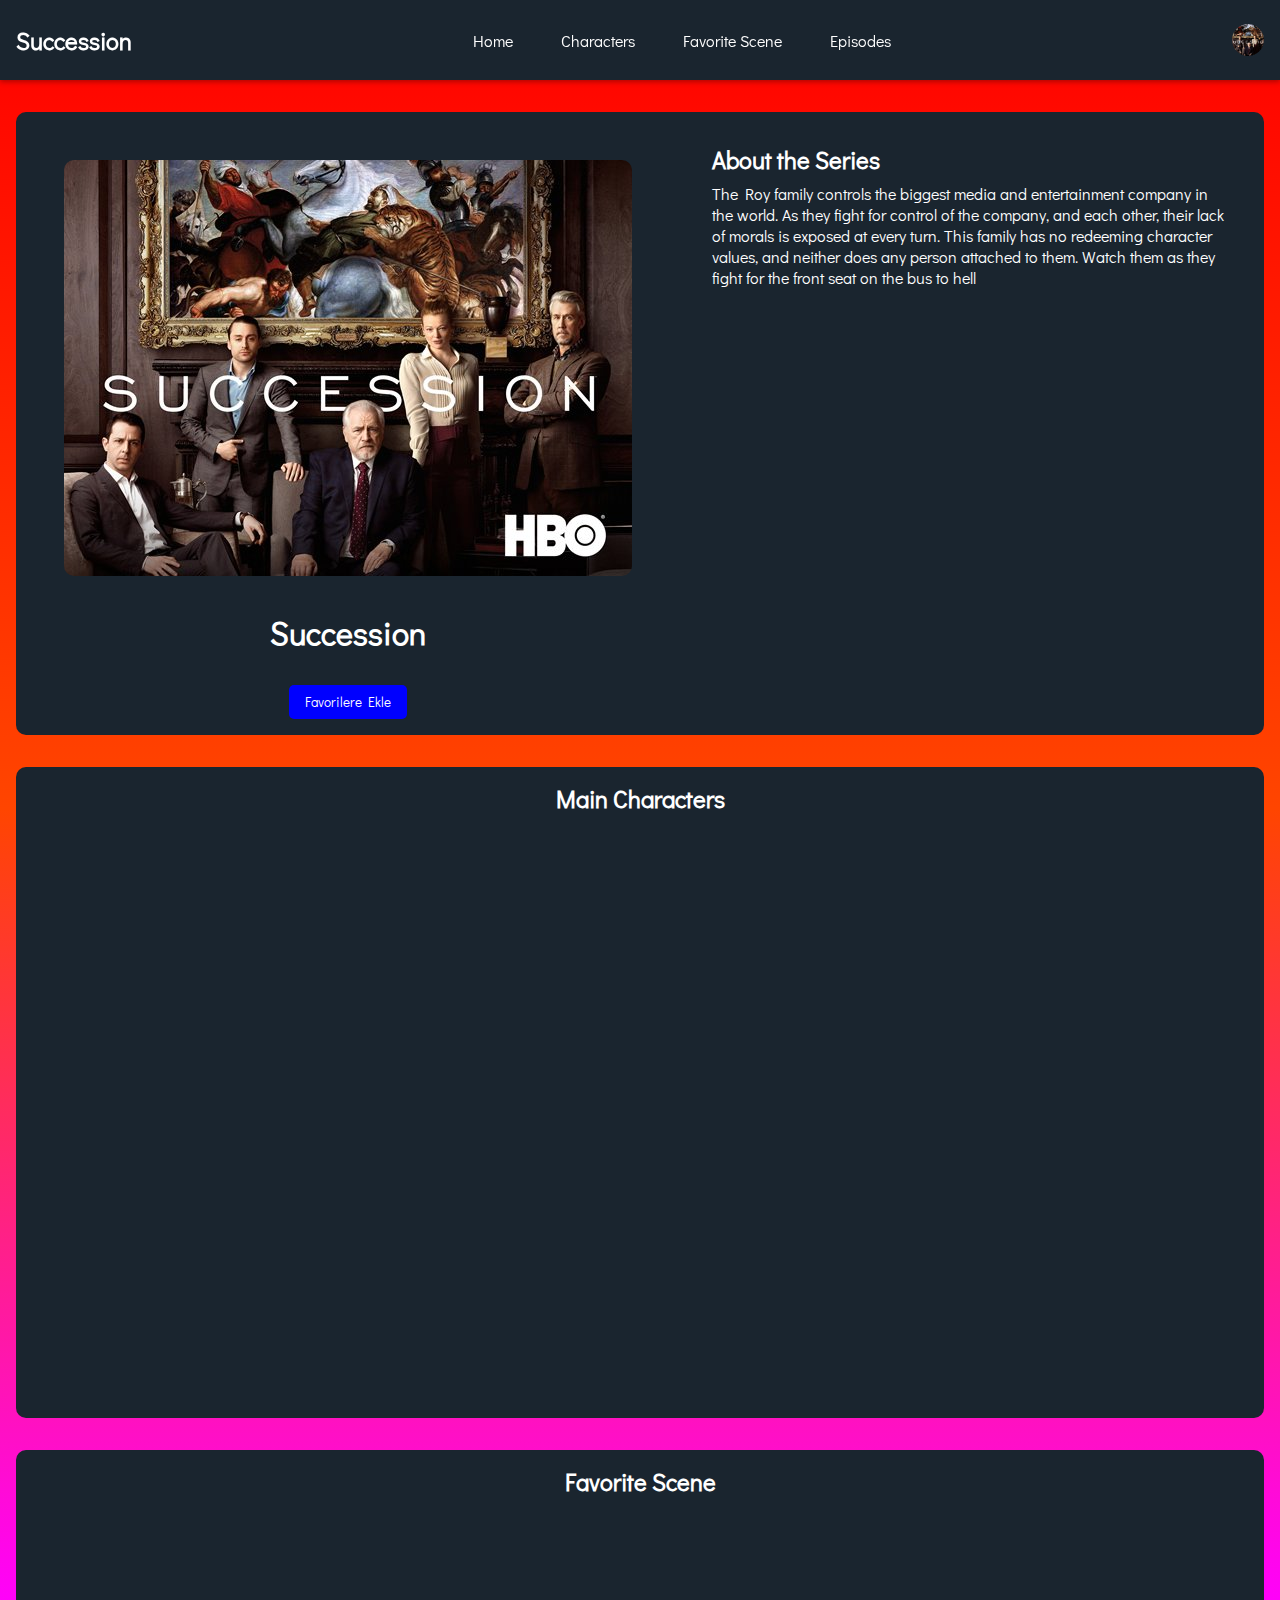
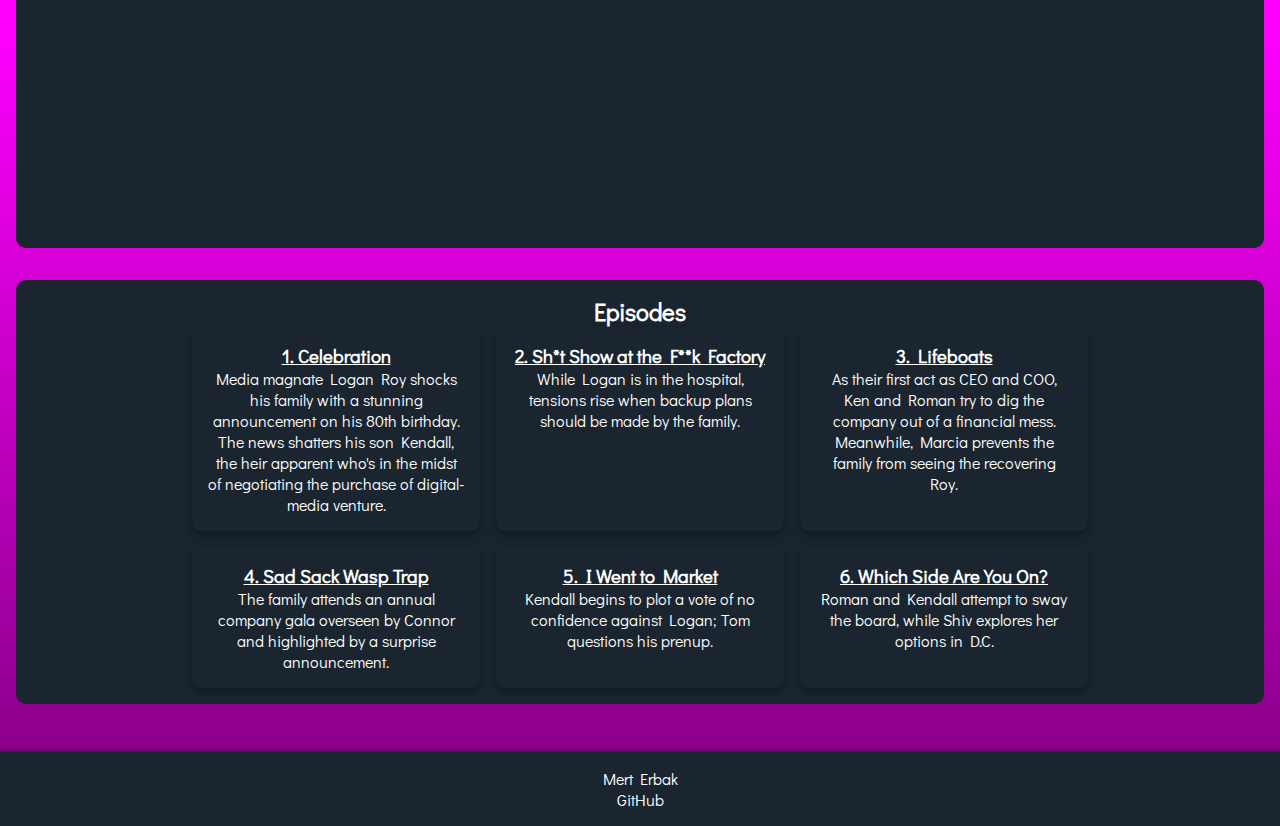
==== Week-1/index.html @ 4d00e484 "Add files via upload" ====
<!DOCTYPE html>
<html lang="en">
<head>
    <meta charset="UTF-8">
    <meta name="viewport" content="width=device-width, initial-scale=1.0">
    <title>Succession</title>
    <link rel="stylesheet" href="styles.css">
    <link href="https://fonts.googleapis.com/css2?family=Didact+Gothic&display=swap" rel="stylesheet">
</head>
<body>
    <!-- navbar-->
    <input type="checkbox" class="menu-check" id="menu-toggle-checkbox">
    <nav class="nav">
        <header>
            <h2>Succession</h2>
        </header>
        <label for="menu-toggle-checkbox" class="menu-btn">☰</label>
        <ul>
            <li><a href="#home">Home</a></li>
            <li><a href="#characters">Characters</a></li>
            <li><a href="#favorite-scene">Favorite Scene</a></li>
            <li><a href="#episodes">Episodes</a></li>
        </ul>
        <div class="profile-pic">
            <img src="images/succession-logo.jpg" alt="Profile Icon">
        </div>
    </nav>
    <!-- home-->
<main>
    <section class="home box" id="home">
        <div class="intro">
            <div class="poster-box">
                <a href="https://www.imdb.com/title/tt7660850/" target="_blank">
                    <img src="images/succession-logo.jpg" alt="Succession Poster" class="poster-img">
                    <h1>Succession</h1>
                </a>
                <button class="fav-btn">Favorilere Ekle</button>
            </div>
            <div class="plot" id="plot">
                <h2>About the Series</h2>
                <p>The Roy family controls the biggest media and entertainment company in the world. As they fight for control of the company, and each other, their lack of morals is exposed at every turn. This family has no redeeming character values, and neither does any person attached to them. Watch them as they fight for the front seat on the bus to hell</p>
            </div>
        </div>
    </section>
    <!-- characters-->
    <section class="chars box" id="characters">
        <h2>Main Characters</h2>
        <div class="char-list">
            <div class="char-card">
                <img src="images/kendall.jpg" alt="Kendall Roy">
                <div class="char-info">
                    <span>Kendall Roy</span>
                    <p>Kendall Roy, portrayed by Jeremy Strong, is the ambitious eldest son of Logan Roy. Constantly seeking to prove his worth, Kendall struggles with the weight of his father’s legacy and his own personal demons, including battles with addiction and self-doubt. His journey is marked by attempts to seize control of Waystar Royco, often clashing with his siblings and father in a relentless pursuit of power.</p>
                </div>
            </div>
            <div class="char-card">
                <img src="images/logan.jpg" alt="Logan Roy">
                <div class="char-info">
                    <span>Logan Roy</span>
                    <p>Logan Roy, brought to life by Brian Cox, is the ruthless patriarch and founder of Waystar Royco. A towering figure in the media world, Logan’s iron grip on his empire is matched only by his manipulative prowess. Despite his age and health challenges, he remains a formidable force, pitting his children against each other to ensure his legacy endures, all while maintaining an aura of unyielding dominance.</p>
                </div>
            </div>
            <div class="char-card">
                <img src="images/roman.jpg" alt="Roman Roy">
                <div class="char-info">
                    <span>Roman Roy</span>
                    <p>Roman Roy, played by Kieran Culkin, is the irreverent and sharp-tongued youngest son of the Roy family. Known for his biting sarcasm and carefree attitude, Roman often masks his insecurities with humor. While he lacks the discipline of Kendall or the experience of Logan, his unpredictable nature and quick wit make him a wildcard in the family’s power struggles, often surprising those who underestimate him.</p>
                </div>
            </div>
        </div>
    </section>
    <!-- favorite scene -->
    <section class="fav-scene box" id="favorite-scene">
        <h2>Favorite Scene</h2>
        <iframe width="560" height="315" src="https://www.youtube.com/embed/nax0_Arg5bo?si=lbWKKpY06K8uQAgD" title="Kendall’s Press Conference" frameborder="0" allowfullscreen></iframe>
    </section>
    <!-- episodes-->
    <section class="episodes box" id="episodes">
        <h2>Episodes</h2>
        <div class="ep-list">
            <div class="ep-card">
                <h3><a href="https://www.imdb.com/title/tt5791038/?ref_=ttep_ep_1" target="_blank">1. Celebration</a></h3>
                <p>Media magnate Logan Roy shocks his family with a stunning announcement on his 80th birthday. The news shatters his son Kendall, the heir apparent who's in the midst of negotiating the purchase of digital-media venture.</p>
            </div>
            <div class="ep-card">
                <h3><a href="https://www.imdb.com/title/tt7660884/?ref_=ttep_ep_2" target="_blank">2. Sh*t Show at the F**k Factory</a></h3>
                <p>While Logan is in the hospital, tensions rise when backup plans should be made by the family.</p>
            </div>
            <div class="ep-card">
                <h3><a href="https://www.imdb.com/title/tt7660884/?ref_=ttep_ep_3" target="_blank">3. Lifeboats</a></h3>
                <p>As their first act as CEO and COO, Ken and Roman try to dig the company out of a financial mess. Meanwhile, Marcia prevents the family from seeing the recovering Roy.</p>
            </div>
            <div class="ep-card">
                <h3><a href="https://www.imdb.com/title/tt7660884/?ref_=ttep_ep_4" target="_blank">4. Sad Sack Wasp Trap</a></h3>
                <p>The family attends an annual company gala overseen by Connor and highlighted by a surprise announcement.</p>
            </div>
            <div class="ep-card">
                <h3><a href="https://www.imdb.com/title/tt7660884/?ref_=ttep_ep_5" target="_blank">5. I Went to Market</a></h3>
                <p>Kendall begins to plot a vote of no confidence against Logan; Tom questions his prenup.</p>
            </div>
            <div class="ep-card">
                <h3><a href="https://www.imdb.com/title/tt7660884/?ref_=ttep_ep_6" target="_blank">6. Which Side Are You On?</a></h3>
                <p>Roman and Kendall attempt to sway the board, while Shiv explores her options in D.C.</p>
            </div>
        </div>
    </section>
</main>
        <!-- footer-->
<footer>
    <p>Mert Erbak</p>
    <p><a href="https://github.com/merterbak">GitHub</a></p>
</footer>

<script>
    document.querySelector('.fav-btn').addEventListener('click', function() {
        this.style.backgroundColor = 'green';
    });
</script>
</body>
</html>
---- Week-1/styles.css ----
@import url('https://fonts.googleapis.com/css2?family=Didact+Gothic&display=swap'); /* Used most similar font to succesion title*/

* {
  margin: 0;
  padding: 0;
  box-sizing: border-box;
  font-family: "Didact Gothic", serif;
}
html {
  scroll-behavior: smooth;
}
body {
  min-height: 100vh;
  background: linear-gradient(to bottom, #ff0000, #ff4500, #ff00ff, #800080);
  color: white;
  position: relative;
}
.menu-check {
  display: none;
}
.menu-btn {
  display: none;
  font-size: 2rem;
  color: white;
  cursor: pointer;
  padding: 0.5rem;
  z-index: 3;
}
.nav {
  width: 100%;
  height: 5rem;
  background: #1a252f;
  position: fixed;
  top: 0;
  left: 0;
  padding: 1rem;
  box-shadow: 0 2px 5px rgba(0, 0, 0, 0.3);
  display: flex;
  align-items: center;
  justify-content: space-between;
  z-index: 2;
}
.nav header {
  display: flex;
  align-items: center;
  gap: 0.5rem;
}
.nav header h2, h1, h2, h3 {
  color: white;
}
.nav ul {
  list-style: none;
  display: flex;
  align-items: center;
  gap: 1rem;
}
.nav ul li a {
  display: flex;
  align-items: center;
  gap: 0.5rem;
  padding: 0.5rem 1rem;
  color: white;
  text-decoration: none;
  transition: background 0.3s;
}
.nav ul li a:hover {
  background: #2e3b4e;
  border-radius: 5px;
}
.material-symbols-outlined {
  font-size: 1.2rem;
}
.profile-pic {
  display: flex;
  align-items: center;
}
.profile-pic img {
    width: 2rem;   
    height: 2rem;         
    border-radius: 50%;  
    object-fit: cover;    
  }
main {
  margin-top: 6rem;
  padding: 1rem;
}
.box {
  margin-bottom: 2rem;
  text-align: center;
  background: #1a252f;
  padding: 1rem;
  border-radius: 10px;
  scroll-margin-top: 6rem;
}
.poster-img {
  max-width: 100%;
  border-radius: 10px;
  margin: 2rem;
}
.home {
  position: relative;
}
.home a {
  text-decoration: none;
  color: inherit;
}
.intro {
  display: flex;
  flex-wrap: wrap;
  gap: 2rem;
  justify-content: center;
  align-items: flex-start;
}
.poster-box {
  flex: 0 0 auto;
  text-align: center;
  display: flex;
  flex-direction: column;
  align-items: center;
  gap: 1rem;
}
.plot {
  flex: 1 1 20rem;
  max-width: 50rem;
  text-align: left;
  padding: 1rem;
}
.plot h2 {
  margin-bottom: 0.5rem;
}
.fav-btn {
  background: blue;
  color: white;
  padding: 0.5rem 1rem;
  border: none;
  border-radius: 5px;
  cursor: pointer;
  margin-top: 1rem;
  transition: background-color 0.3s;
}
.chars .char-list {
  display: flex;
  flex-wrap: wrap;
  gap: 1.5rem;
  justify-content: center;
  max-width: 80rem;
  margin: 0 auto;
}
.char-card {
  background: #1a252f;
  flex: 0 0 clamp(20rem, 30vw, 25rem);
  display: flex;
  align-items: center;
  padding: 1.5rem;
  border-radius: 10px;
  box-shadow: 0 0.5rem 1rem rgba(0, 0, 0, 0.3);
  opacity: 0;
  animation: fadeIn 0.5s ease-in forwards;
}
.char-card img {
  width: clamp(6rem, 10vw, 8rem);
  height: clamp(6rem, 10vw, 8rem);
  object-fit: cover;
  border-radius: 50%;
  margin-right: 1.5rem;
}
.char-info {
  display: flex;
  flex-direction: column;
  justify-content: center;
}
.char-card span {
  font-weight: 500;
  font-size: clamp(1.2rem, 2.5vw, 1.5rem);
  margin-bottom: 0.5rem;
}
.char-card p {
  font-size: clamp(0.9rem, 1.5vw, 1.1rem);
  line-height: 1.5;
}
.fav-scene iframe {
  max-width: 100%;
  margin-top: 1rem;
}
.episodes .ep-list {
  display: flex;
  flex-wrap: wrap;
  gap: 1rem;
  justify-content: center;
  max-width: 60rem;
  margin: 0 auto;
}
.ep-card {
  background: #1a252f;
  flex: 0 1 clamp(15rem, 30vw, 18rem);
  padding: 1rem;
  border-radius: 10px;
  box-shadow: 0 0.3rem 0.6rem rgba(0, 0, 0, 0.3);
  transition: transform 0.3s;
}
.ep-card:hover {
  transform: scale(1.02);
}
@keyframes fadeIn {
  from { opacity: 0; transform: translateY(1rem); }
  to { opacity: 1; transform: translateY(0); }
}
footer {
  text-align: center;
  padding: 1rem;
  background: #1a252f;
  box-shadow: 0 -2px 4px rgba(0, 0, 0, 0.3);
}
footer a {
  color: white;
  text-decoration: none;
  margin: 0 0.5rem;
}
.ep-list h3 a {
  color: white;
}
@media (max-width: 768px) {
  .menu-btn {
    display: block;
  }
  .nav {
    flex-wrap: wrap;
    height: auto;
    padding: 0.5rem;
  }
  .nav ul {
    display: none;
    flex-direction: column;
    width: 100%;
    background: #1a252f;
    padding: 1rem 0;
  }
  .menu-check:checked ~ .nav ul {
    display: flex;
  }
  .nav ul li {
    width: 100%;
    text-align: center;
  }
  .nav ul li a {
    padding: 1rem;
  }
  .profile-pic {
    margin-left: auto;
  }
  main {
    margin-top: 4rem;
  }
  .intro {
    flex-direction: column;
    align-items: center;
  }
  .poster-box {
    width: 100%;
    display: flex;
    flex-direction: column;
    justify-content: center;
    align-items: center;
  }
  .poster-img {
    max-width: 80%;
    margin: 1rem auto;
    display: block;
    width: clamp(10rem, 50vw, 15rem);
    height: auto;
  }
  .poster-box h1 {
    font-size: clamp(1.5rem, 5vw, 2rem);
    margin: 0.5rem 0;
  }
  .fav-btn {
    margin: 0.5rem auto;
    display: block;
  }
  .plot {
    text-align: center;
    padding: 0;
    max-width: 100%;
  }
  .chars .char-list {
    flex-direction: column;
    align-items: center;
  }
  .char-card {
    flex-basis: 100%;
    max-width: 25rem;
  }
  .ep-card {
    flex-basis: 100%;
  }
  .box {
    scroll-margin-top: 8rem;
  }
}
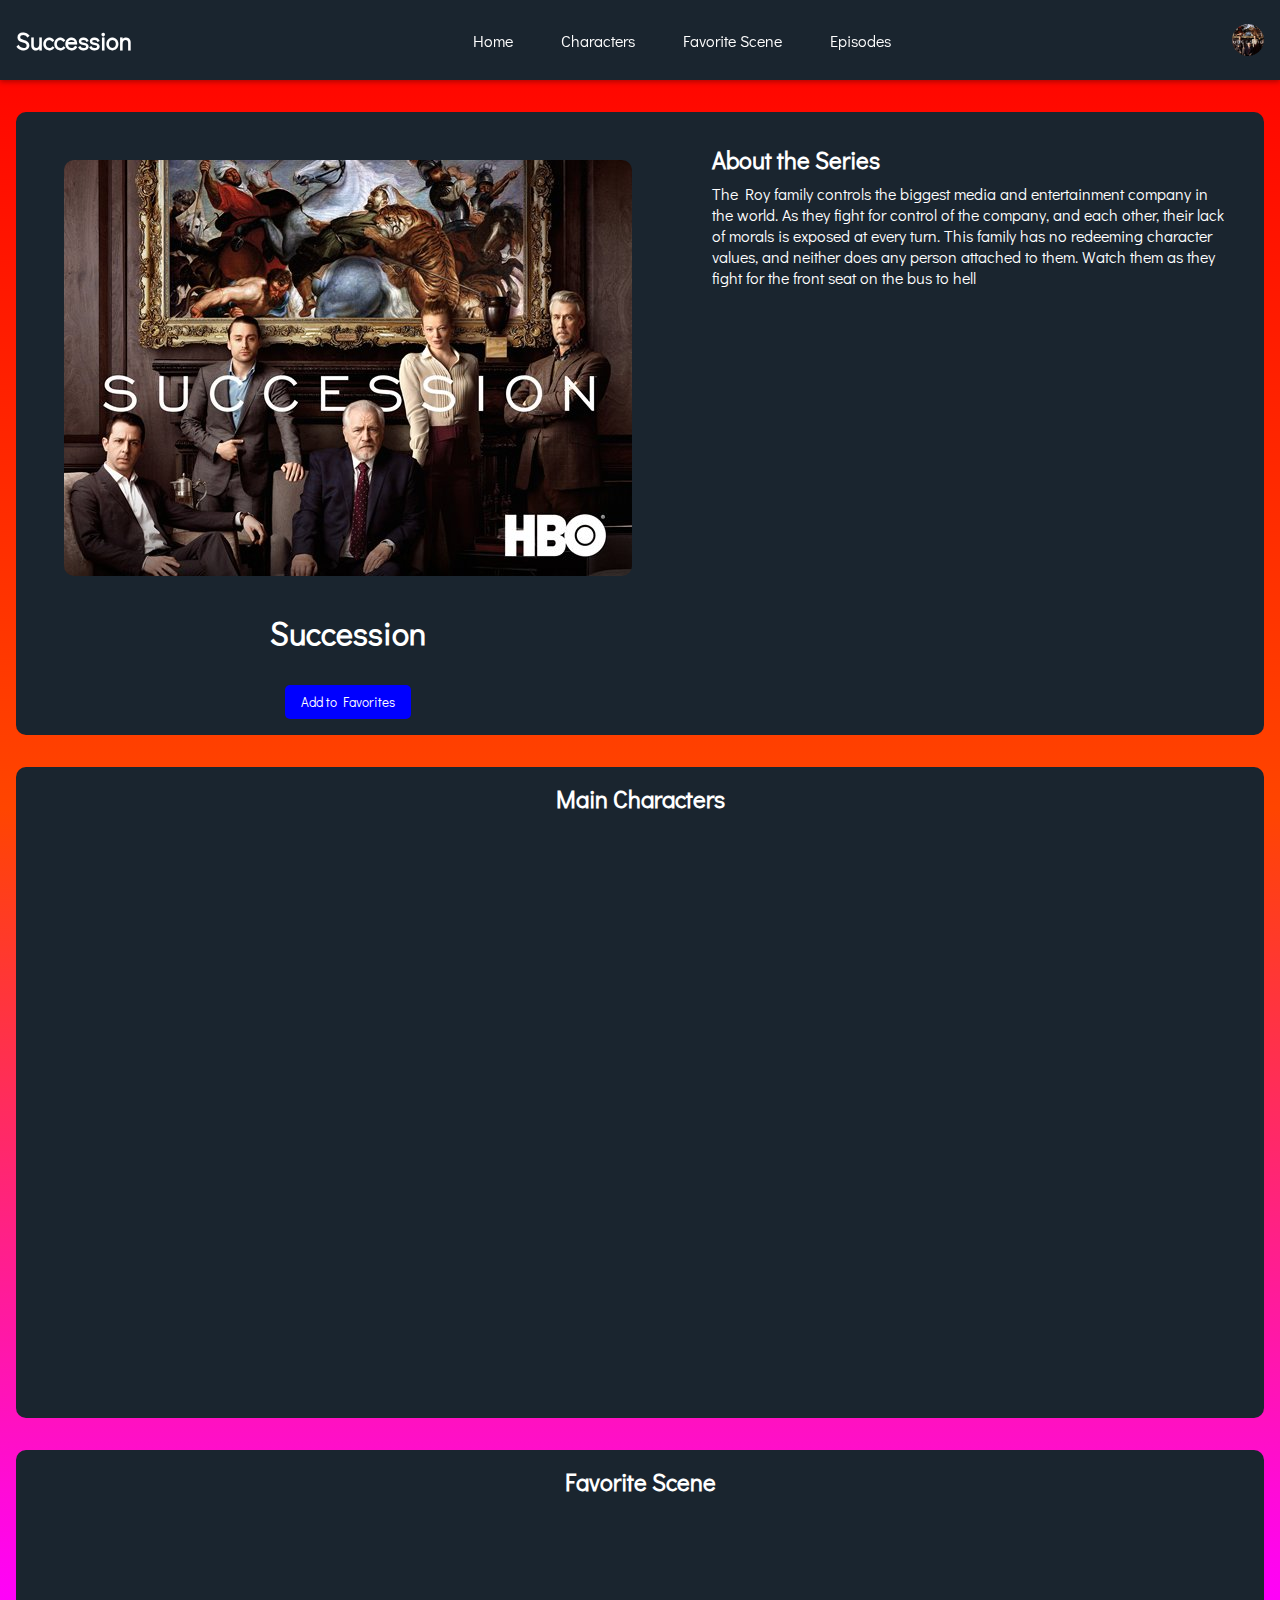
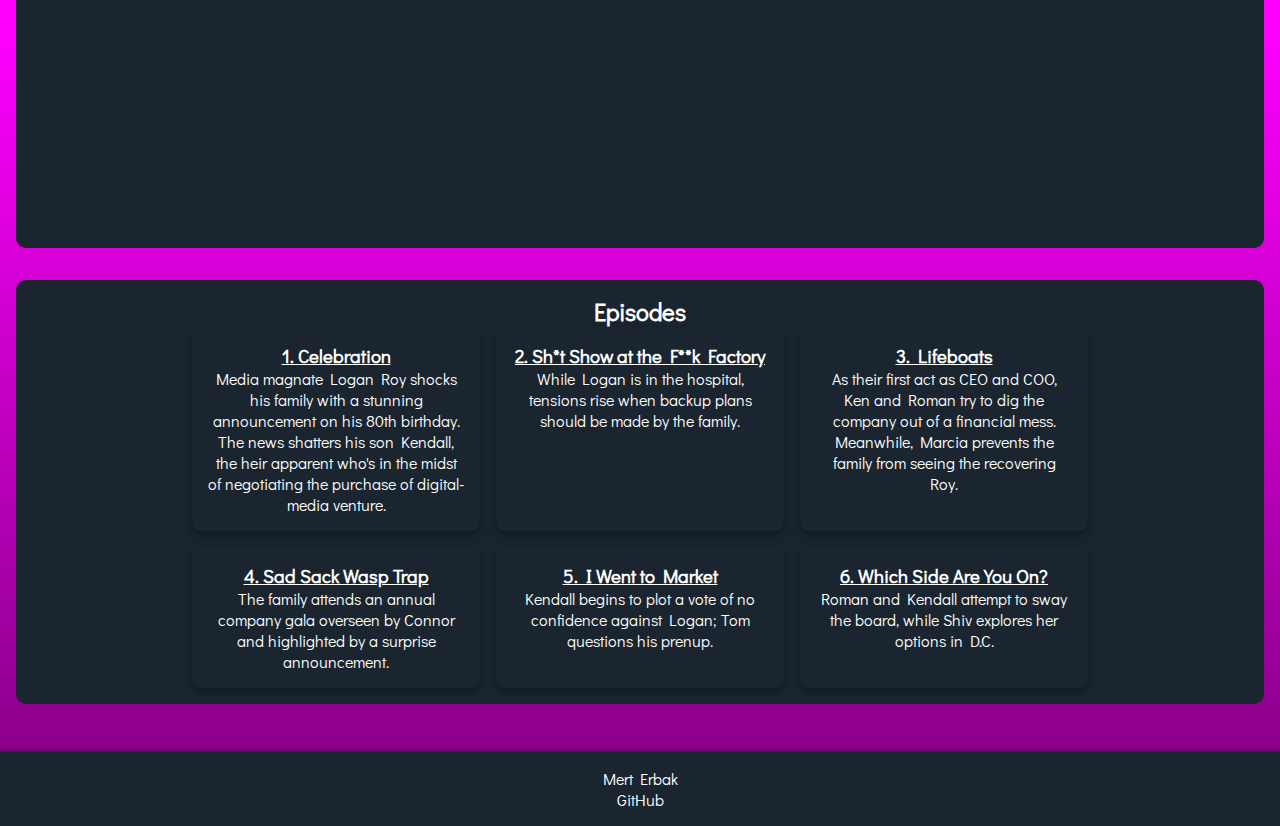
==== commit e6415921: "Update" ====
--- a/Week-1/index.html
+++ b/Week-1/index.html
@@ -34,7 +34,7 @@
                     <img src="images/succession-logo.jpg" alt="Succession Poster" class="poster-img">
                     <h1>Succession</h1>
                 </a>
-                <button class="fav-btn">Favorilere Ekle</button>
+                <button class="fav-btn">Add to Favorites</button>
             </div>
             <div class="plot" id="plot">
                 <h2>About the Series</h2>
@@ -117,4 +117,4 @@
     });
 </script>
 </body>
-</html>+</html>
